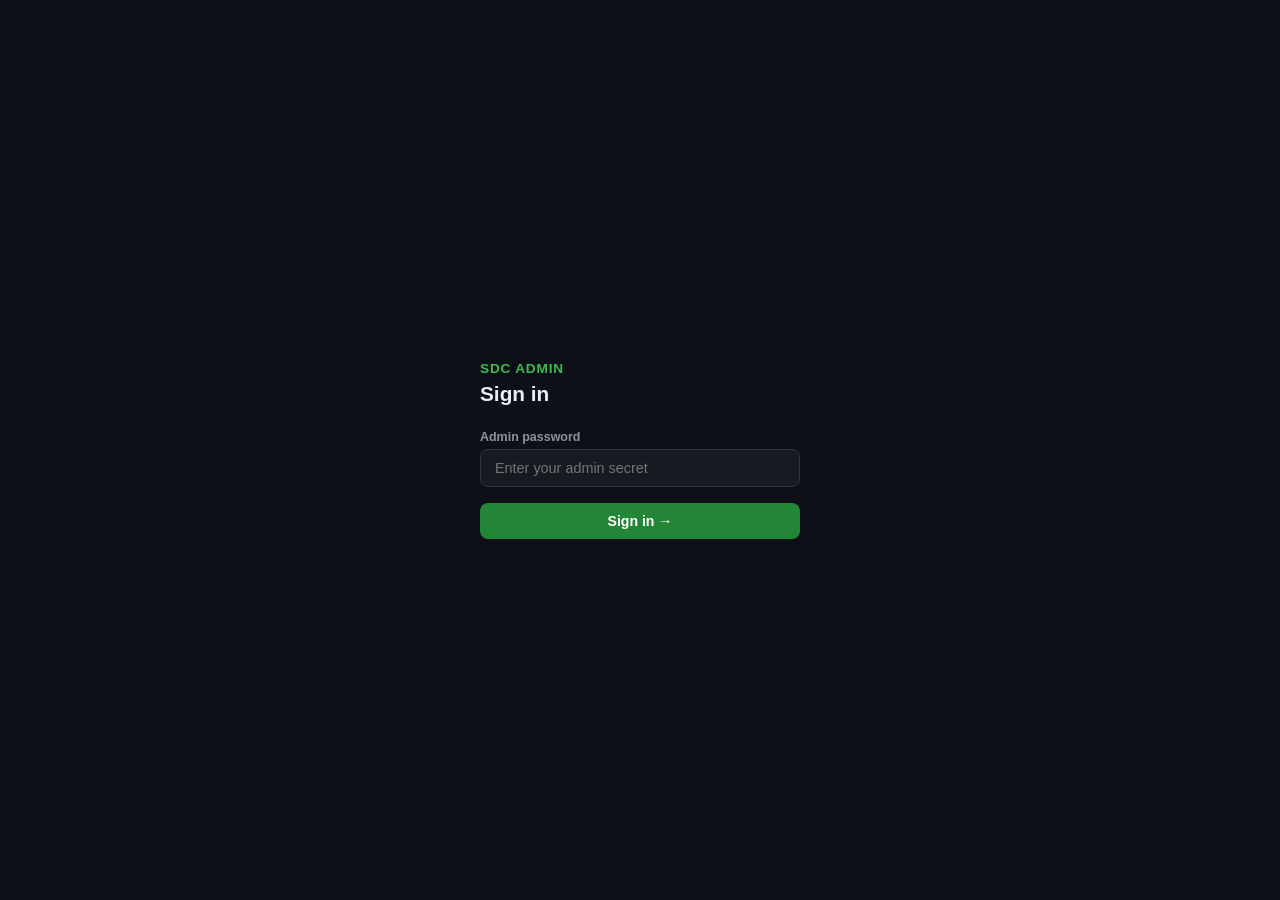
==== appointments.html @ 18c7e47b "Add end time, city/state fields, and address autocomplete to appointments - appointment_end_time sto" ====
<!DOCTYPE html>
<html lang="en">
<head>
  <meta charset="UTF-8">
  <meta name="viewport" content="width=device-width, initial-scale=1.0, viewport-fit=cover">
  <title>Appointments — SDC Admin</title>
  <link rel="stylesheet" href="style.css">
  <style>
    .addr-drop{display:none;position:absolute;top:100%;left:0;right:0;background:#fff;border:1px solid #d0d7de;border-radius:6px;box-shadow:0 4px 12px rgba(0,0,0,.12);z-index:100;max-height:220px;overflow-y:auto}
    .addr-item{padding:8px 12px;font-size:0.82rem;cursor:pointer;border-bottom:1px solid #f0f0f0;line-height:1.4}
    .addr-item:last-child{border-bottom:none}
    .addr-item:hover{background:#f6f8fa}
  </style>
  <link rel="manifest" href="manifest.json">
  <meta name="mobile-web-app-capable" content="yes">
  <meta name="apple-mobile-web-app-capable" content="yes">
  <meta name="apple-mobile-web-app-status-bar-style" content="black-translucent">
  <meta name="apple-mobile-web-app-title" content="SDC Admin">
</head>
<body>
<div class="main">
  <div class="topbar">
    <div>
      <div class="topbar-title">Appointments</div>
      <div class="topbar-sub" id="subtitle">Loading…</div>
    </div>
    <div class="topbar-right">
      <select id="status-filter" onchange="loadBookings()" style="width:auto;font-size:0.8rem;padding:6px 10px">
        <option value="">All</option>
        <option value="pending" selected>Pending</option>
        <option value="confirmed">Confirmed</option>
        <option value="rejected">Rejected</option>
        <option value="cancelled">Cancelled</option>
        <option value="no_show">No-show</option>
      </select>
      <button class="btn btn-secondary btn-sm hide-mobile" onclick="syncLegacy()">Sync from Calendar</button>
      <button class="btn btn-secondary btn-sm hide-mobile" onclick="exportCSV()">Export CSV</button>
      <button class="btn btn-primary btn-sm" onclick="openNew()">+ New</button>
      <button class="btn btn-ghost btn-sm btn-icon hide-desktop" onclick="showMobileMenu()" title="More">
        <svg width="16" height="16" viewBox="0 0 16 16" fill="none" stroke="currentColor" stroke-width="1.8"><circle cx="8" cy="3" r="1"/><circle cx="8" cy="8" r="1"/><circle cx="8" cy="13" r="1"/></svg>
      </button>
    </div>
  </div>

  <div class="content">
    <div class="card">
      <div id="table-wrap">
        <div class="loading">Loading appointments…</div>
      </div>
    </div>
  </div>
</div>

<!-- Mobile overflow menu -->
<div class="modal-backdrop hidden" id="mobile-menu">
  <div class="modal" style="max-width:320px">
    <div class="modal-hdr">
      <div class="modal-title">More options</div>
      <button class="btn btn-ghost btn-sm btn-icon" onclick="closeMobileMenu()">✕</button>
    </div>
    <div style="padding:12px">
      <button class="btn btn-secondary" style="width:100%;margin-bottom:8px" onclick="syncLegacy();closeMobileMenu()">Sync from Calendar</button>
      <button class="btn btn-secondary" style="width:100%" onclick="exportCSV();closeMobileMenu()">Export CSV</button>
    </div>
  </div>
</div>

<!-- Booking detail modal -->
<div class="modal-backdrop hidden" id="modal">
  <div class="modal" style="max-width:620px">
    <div class="modal-hdr">
      <div class="modal-title" id="modal-title">Appointment</div>
      <button class="btn btn-ghost btn-sm btn-icon" onclick="closeModal()">✕</button>
    </div>
    <div class="modal-body" id="modal-body"></div>
    <div class="modal-footer" id="modal-footer"></div>
  </div>
</div>

<script type="module">
import { requireAuth, renderShell } from './shell.js';
import { api } from './config.js';

requireAuth();
renderShell({ active: 'appointments' });

const STATUS_BADGE = {
  pending:   'badge-yellow',
  confirmed: 'badge-green',
  rejected:  'badge-red',
  cancelled: 'badge-gray',
  no_show:   'badge-orange',
};

let bookings = [];
let currentId = null;

window.loadBookings = async function() {
  const status = document.getElementById('status-filter').value;
  const path = status ? `/admin/bookings?status=${status}` : '/admin/bookings';
  const res = await api(path);
  bookings = await res.json();

  document.getElementById('subtitle').textContent = `${bookings.length} appointment${bookings.length !== 1 ? 's' : ''}`;

  if (!bookings.length) {
    document.getElementById('table-wrap').innerHTML = `<div class="empty"><div class="empty-title">No appointments</div></div>`;
    return;
  }

  const isMobile = window.innerWidth <= 768;

  if (isMobile) {
    document.getElementById('table-wrap').innerHTML = bookings.map(b => `
      <div class="appt-card" onclick="openBooking('${b.id}')">
        <div class="appt-card-top">
          <div>
            <div class="appt-card-name">${b.customer_name}</div>
            <div class="appt-card-sub">${b.customer_phone || b.customer_email || ''}</div>
          </div>
          <span class="badge ${STATUS_BADGE[b.status] || 'badge-gray'}">${b.status}</span>
        </div>
        <div class="appt-card-meta">
          <span>${formatDate(b.appointment_date)} · ${formatTime(b.appointment_time, b.appointment_end_time)}</span>
          ${b.service_address ? `<span style="color:#484f58">· ${b.service_address}</span>` : ''}
        </div>
        ${b.status === 'pending' ? `
          <div class="appt-card-actions" onclick="event.stopPropagation()">
            <button class="btn btn-primary btn-sm" onclick="updateStatus('${b.id}','confirmed')">Approve</button>
            <button class="btn btn-danger btn-sm" onclick="updateStatus('${b.id}','rejected')">Reject</button>
          </div>` : ''}
      </div>`).join('');
  } else {
    document.getElementById('table-wrap').innerHTML = `
      <table class="table">
        <thead><tr>
          <th>ID</th><th>Date / Time</th><th>Customer</th><th>Address</th><th>Status</th><th></th>
        </tr></thead>
        <tbody>
          ${bookings.map(b => `
            <tr onclick="openBooking('${b.id}')">
              <td style="font-family:monospace;font-size:0.72rem;color:#484f58">${b.id.slice(0,8)}</td>
              <td><div style="font-weight:600">${formatDate(b.appointment_date)}</div><div style="font-size:0.72rem;color:#8b949e">${formatTime(b.appointment_time, b.appointment_end_time)}</div></td>
              <td><div style="font-weight:600">${b.customer_name}</div><div style="font-size:0.72rem;color:#8b949e">${b.customer_email || b.customer_phone || ''}</div></td>
              <td style="font-size:0.78rem;color:#8b949e;max-width:200px">${b.service_address || '—'}</td>
              <td><span class="badge ${STATUS_BADGE[b.status] || 'badge-gray'}">${b.status}</span></td>
              <td onclick="event.stopPropagation()">
                ${b.status === 'pending' ? `
                  <button class="btn btn-primary btn-sm" onclick="updateStatus('${b.id}','confirmed')">Approve</button>
                  <button class="btn btn-danger btn-sm" style="margin-left:4px" onclick="updateStatus('${b.id}','rejected')">Reject</button>
                ` : ''}
              </td>
            </tr>`).join('')}
        </tbody>
      </table>`;
  }
};

window.openBooking = function(id) {
  currentId = id;
  const b = bookings.find(x => x.id === id);
  document.getElementById('modal-title').textContent = `Appointment #${b.id.slice(0,8)}`;
  document.getElementById('modal-body').innerHTML = `
    <div class="form-row" style="margin-bottom:16px">
      <div class="form-group" style="margin-bottom:0"><label>Status</label>
        <select id="edit-status" onchange="document.getElementById('save-btn').disabled=false">
          ${['pending','confirmed','rejected','cancelled','no_show'].map(s =>
            `<option value="${s}" ${b.status===s?'selected':''}>${s}</option>`).join('')}
        </select>
      </div>
      <div class="form-group" style="margin-bottom:0"><label>Appointment Date</label>
        <input type="date" id="edit-date" value="${b.appointment_date}">
      </div>
    </div>
    <div class="form-row" style="margin-bottom:16px">
      <div class="form-group" style="margin-bottom:0"><label>Customer Name</label>
        <input type="text" id="edit-name" value="${b.customer_name}">
      </div>
      <div class="form-group" style="margin-bottom:0"><label>Email</label>
        <input type="email" id="edit-email" value="${b.customer_email}">
      </div>
    </div>
    <div class="form-row" style="margin-bottom:16px">
      <div class="form-group" style="margin-bottom:0"><label>Phone</label>
        <input type="text" id="edit-phone" value="${b.customer_phone || ''}">
      </div>
      <div class="form-group" style="margin-bottom:0"><label>ZIP</label>
        <input type="text" id="edit-zip" value="${b.zip || ''}">
      </div>
    </div>
    <div class="form-row" style="margin-bottom:16px">
      <div class="form-group" style="margin-bottom:0"><label>Start Time</label>
        <input type="time" id="edit-time" value="${b.appointment_time || ''}">
      </div>
      <div class="form-group" style="margin-bottom:0"><label>End Time</label>
        <input type="time" id="edit-end-time" value="${b.appointment_end_time || ''}">
      </div>
    </div>
    <div class="form-group" style="position:relative"><label>Street Address</label>
      <input type="text" id="edit-address" value="${b.service_address || ''}" autocomplete="off" oninput="addrSuggest('edit-address','edit-addr-drop')">
      <div id="edit-addr-drop" class="addr-drop"></div>
    </div>
    <div class="form-row" style="margin-bottom:16px">
      <div class="form-group" style="margin-bottom:0"><label>City</label>
        <input type="text" id="edit-city" value="${b.service_city || ''}">
      </div>
      <div class="form-group" style="margin-bottom:0"><label>State</label>
        <input type="text" id="edit-state" value="${b.service_state || ''}" style="max-width:80px">
      </div>
    </div>
    <div class="form-group" style="margin-bottom:0"><label>Notes</label>
      <textarea id="edit-notes">${b.notes || ''}</textarea>
    </div>
    ${b.shopify_order_number ? `<div style="margin-top:14px;font-size:0.72rem;color:#484f58">Shopify order #${b.shopify_order_number}</div>` : ''}
  `;
  document.getElementById('modal-footer').innerHTML = `
    <button class="btn btn-secondary" onclick="closeModal()">Cancel</button>
    <button class="btn btn-primary" id="save-btn" onclick="saveBooking()">Save changes</button>
  `;
  document.getElementById('modal').classList.remove('hidden');
};

window.saveBooking = async function() {
  const city = document.getElementById('edit-city').value.trim();
  const state = document.getElementById('edit-state').value.trim();
  const street = document.getElementById('edit-address').value.trim();
  const zip = document.getElementById('edit-zip').value.trim();
  const fullAddress = [street, city && state ? `${city}, ${state}` : city || state, zip].filter(Boolean).join(' ');
  const res = await api(`/admin/bookings/${currentId}`, {
    method: 'PATCH',
    body: JSON.stringify({
      status: document.getElementById('edit-status').value,
      customer_name: document.getElementById('edit-name').value,
      customer_email: document.getElementById('edit-email').value,
      customer_phone: document.getElementById('edit-phone').value,
      service_address: fullAddress,
      zip,
      appointment_date: document.getElementById('edit-date').value,
      appointment_time: document.getElementById('edit-time').value,
      appointment_end_time: document.getElementById('edit-end-time').value,
      notes: document.getElementById('edit-notes').value,
    }),
  });
  if (res.ok) { toast('Saved'); closeModal(); loadBookings(); }
  else toast('Error saving', true);
};

window.updateStatus = async function(id, status) {
  if (status === 'confirmed' && !confirm('Approve this booking? This will send a confirmation email and create a calendar event.')) return;
  if (status === 'rejected' && !confirm('Reject this booking? This will email the customer.')) return;
  const res = await api(`/admin/bookings/${id}`, { method: 'PATCH', body: JSON.stringify({ status }) });
  if (res.ok) { toast(`Booking ${status}`); loadBookings(); }
  else toast('Error', true);
};

window.openNew = function() {
  currentId = null;
  document.getElementById('modal-title').textContent = 'New Manual Booking';
  document.getElementById('modal-body').innerHTML = `
    <div class="form-row" style="margin-bottom:16px">
      <div class="form-group" style="margin-bottom:0"><label>Customer Name *</label><input type="text" id="edit-name" placeholder="John Smith"></div>
      <div class="form-group" style="margin-bottom:0"><label>Phone *</label><input type="text" id="edit-phone" placeholder="(206) 555-1234"></div>
    </div>
    <div class="form-row" style="margin-bottom:16px">
      <div class="form-group" style="margin-bottom:0"><label>Email</label><input type="email" id="edit-email" placeholder="john@email.com"></div>
      <div class="form-group" style="margin-bottom:0"><label>ZIP *</label><input type="text" id="edit-zip" placeholder="98056"></div>
    </div>
    <div class="form-group" style="position:relative"><label>Street Address *</label>
      <input type="text" id="edit-address" placeholder="123 Main St" autocomplete="off" oninput="addrSuggest('edit-address','new-addr-drop')">
      <div id="new-addr-drop" class="addr-drop"></div>
    </div>
    <div class="form-row" style="margin-bottom:16px">
      <div class="form-group" style="margin-bottom:0"><label>City</label><input type="text" id="edit-city" placeholder="Seattle"></div>
      <div class="form-group" style="margin-bottom:0"><label>State</label><input type="text" id="edit-state" placeholder="WA" style="max-width:80px"></div>
    </div>
    <div class="form-row" style="margin-bottom:16px">
      <div class="form-group" style="margin-bottom:0"><label>Appointment Date *</label><input type="date" id="edit-date"></div>
      <div class="form-group" style="margin-bottom:0"><label>Start Time *</label><input type="time" id="edit-time"></div>
      <div class="form-group" style="margin-bottom:0"><label>End Time</label><input type="time" id="edit-end-time"></div>
    </div>
    <div class="form-group"><label>Products / What's being installed</label><input type="text" id="edit-products" placeholder="VIOFO A229 Pro 2-Channel, 128GB SD card"></div>
    <div class="form-group"><label>Notes</label><textarea id="edit-notes" placeholder="Gate code, parking instructions, etc."></textarea></div>
  `;
  document.getElementById('modal-footer').innerHTML = `
    <button class="btn btn-secondary" onclick="closeModal()">Cancel</button>
    <button class="btn btn-primary" onclick="createBooking()">Create Booking</button>
  `;
  document.getElementById('modal').classList.remove('hidden');
};

window.createBooking = async function() {
  const name = document.getElementById('edit-name').value.trim();
  const phone = document.getElementById('edit-phone').value.trim();
  const date = document.getElementById('edit-date').value;
  const time = document.getElementById('edit-time').value;
  const street = document.getElementById('edit-address').value.trim();
  const city = document.getElementById('edit-city').value.trim();
  const state = document.getElementById('edit-state').value.trim();
  const zip = document.getElementById('edit-zip').value.trim();
  const fullAddress = [street, city && state ? `${city}, ${state}` : city || state, zip].filter(Boolean).join(' ');
  if (!name || !phone || !date || !time || !street) {
    toast('Name, phone, address, date and time are required', true); return;
  }
  const res = await api('/admin/bookings', {
    method: 'POST',
    body: JSON.stringify({
      customer_name: name,
      customer_email: document.getElementById('edit-email').value.trim(),
      customer_phone: phone,
      service_address: fullAddress,
      appointment_date: date,
      appointment_time: time,
      appointment_end_time: document.getElementById('edit-end-time').value,
      zip,
      products: document.getElementById('edit-products').value.trim(),
      notes: document.getElementById('edit-notes').value.trim(),
    }),
  });
  if (res.ok) { toast('Booking created — calendar event added'); closeModal(); loadBookings(); }
  else toast('Error creating booking', true);
};

window.syncLegacy = async function() {
  if (!confirm('Pull upcoming events from Google Calendar and import them as confirmed bookings? No emails will be sent.')) return;
  const res = await api('/admin/sync-legacy', { method: 'POST' });
  const data = await res.json();
  if (res.ok) {
    toast(`Imported ${data.inserted} bookings (${data.skipped} skipped)`);
    loadBookings();
  } else {
    toast(`Sync failed: ${data.error || res.status}`, true);
    console.error('Sync failed', res.status, data);
  }
};

window.showMobileMenu = () => document.getElementById('mobile-menu').classList.remove('hidden');
window.closeMobileMenu = () => document.getElementById('mobile-menu').classList.add('hidden');

window.exportCSV = function() {
  const headers = ['ID','Date','Time','Customer','Email','Phone','Address','Status'];
  const rows = bookings.map(b => [b.id, b.appointment_date, b.appointment_time,
    b.customer_name, b.customer_email, b.customer_phone||'', b.service_address||'', b.status]);
  const csv = [headers, ...rows].map(r => r.map(v => `"${String(v).replace(/"/g,'""')}"`).join(',')).join('\n');
  const a = document.createElement('a');
  a.href = 'data:text/csv;charset=utf-8,' + encodeURIComponent(csv);
  a.download = `sdc-appointments-${new Date().toISOString().slice(0,10)}.csv`;
  a.click();
};

window.closeModal = () => document.getElementById('modal').classList.add('hidden');
document.getElementById('modal').addEventListener('click', e => { if (e.target === document.getElementById('modal')) closeModal(); });

function formatDate(d) { return new Date(d + 'T12:00:00Z').toLocaleDateString('en-US', { weekday:'short', month:'short', day:'numeric', year:'numeric', timeZone:'UTC' }); }
function fmt12(t) { if (!t) return ''; const [h,m] = t.split(':'); const hr = parseInt(h); return `${hr > 12 ? hr-12 : hr || 12}:${m} ${hr >= 12 ? 'PM' : 'AM'}`; }
function formatTime(t, end) { return end ? `${fmt12(t)} – ${fmt12(end)}` : fmt12(t); }

let addrTimer = null;
window.addrSuggest = function(inputId, dropId) {
  clearTimeout(addrTimer);
  const q = document.getElementById(inputId).value.trim();
  const drop = document.getElementById(dropId);
  if (q.length < 5) { drop.innerHTML = ''; drop.style.display = 'none'; return; }
  addrTimer = setTimeout(async () => {
    try {
      const res = await fetch(`https://nominatim.openstreetmap.org/search?q=${encodeURIComponent(q)}&format=json&addressdetails=1&limit=5&countrycodes=us`, { headers: { 'Accept-Language': 'en-US', 'User-Agent': 'SDC-Admin/1.0' } });
      const results = await res.json();
      if (!results.length) { drop.innerHTML = ''; drop.style.display = 'none'; return; }
      drop.innerHTML = results.map((r, i) => `<div class="addr-item" data-i="${i}">${r.display_name}</div>`).join('');
      drop.style.display = 'block';
      drop.querySelectorAll('.addr-item').forEach((el, i) => {
        el.addEventListener('mousedown', e => {
          e.preventDefault();
          const a = results[i].address;
          const street = [a.house_number, a.road].filter(Boolean).join(' ');
          const city = a.city || a.town || a.village || a.county || '';
          const state = a.state || '';
          const zip = a.postcode || '';
          document.getElementById(inputId).value = street;
          const cityEl = document.getElementById(inputId.replace('address','city'));
          const stateEl = document.getElementById(inputId.replace('address','state'));
          const zipEl = document.getElementById(inputId.replace('address','zip'));
          if (cityEl) cityEl.value = city;
          if (stateEl) stateEl.value = state;
          if (zipEl && zip) zipEl.value = zip;
          drop.innerHTML = ''; drop.style.display = 'none';
        });
      });
    } catch(e) { drop.innerHTML = ''; drop.style.display = 'none'; }
  }, 350);
};

window.toast = function(msg, err=false) {
  const el = document.createElement('div');
  el.className = `toast ${err ? 'toast-error' : 'toast-success'}`;
  el.textContent = msg;
  document.body.appendChild(el);
  setTimeout(() => el.remove(), 2800);
};

loadBookings();
</script>
</body>
</html>
---- style.css ----
*{box-sizing:border-box;margin:0;padding:0}
body{font-family:-apple-system,BlinkMacSystemFont,'Helvetica Neue',Arial,sans-serif;font-size:14px;background:#0d1117;color:#e6edf3;line-height:1.5;min-height:100vh;display:flex}

.sidebar{width:220px;background:#010409;border-right:1px solid #21262d;display:flex;flex-direction:column;position:fixed;top:0;left:0;bottom:0;z-index:50}
.sidebar-logo{padding:18px 18px 14px;border-bottom:1px solid #21262d}
.sidebar-logo span{font-size:0.8rem;font-weight:800;letter-spacing:0.04em;color:#3fb950;text-transform:uppercase}
.sidebar-logo small{display:block;font-size:0.68rem;color:#484f58;font-weight:400;margin-top:1px}
.sidebar-nav{flex:1;padding:10px 8px;overflow-y:auto}
.nav-item{display:flex;align-items:center;gap:9px;padding:8px 10px;border-radius:8px;cursor:pointer;color:#8b949e;font-size:0.82rem;font-weight:500;transition:all 0.15s;text-decoration:none;margin-bottom:2px}
.nav-item:hover{background:#161b22;color:#e6edf3}
.nav-item.active{background:#1f2937;color:#3fb950;font-weight:600}
.nav-icon{width:16px;height:16px;flex-shrink:0;opacity:0.7}
.nav-item.active .nav-icon{opacity:1}
.nav-section{font-size:0.65rem;font-weight:700;color:#484f58;letter-spacing:0.08em;text-transform:uppercase;padding:14px 10px 6px}
.sidebar-footer{padding:14px 18px;border-top:1px solid #21262d;font-size:0.72rem;color:#484f58}

.main{margin-left:220px;flex:1;display:flex;flex-direction:column;min-height:100vh}
.topbar{background:#0d1117;border-bottom:1px solid #21262d;padding:14px 28px;display:flex;align-items:center;justify-content:space-between;position:sticky;top:0;z-index:40}
.topbar-title{font-size:1rem;font-weight:700}
.topbar-sub{font-size:0.72rem;color:#8b949e;margin-top:1px}
.topbar-right{display:flex;gap:10px;align-items:center}
.content{padding:24px 28px;flex:1}

.btn{display:inline-flex;align-items:center;gap:6px;padding:7px 14px;border-radius:8px;font-size:0.8rem;font-weight:600;cursor:pointer;border:none;transition:all 0.15s;text-decoration:none}
.btn-primary{background:#238636;color:#fff}.btn-primary:hover{background:#2ea043}
.btn-secondary{background:#21262d;color:#c9d1d9;border:1px solid #30363d}.btn-secondary:hover{background:#2d333b}
.btn-danger{background:#da3633;color:#fff}.btn-danger:hover{background:#f85149}
.btn-ghost{background:transparent;color:#8b949e;border:1px solid #30363d}.btn-ghost:hover{background:#161b22;color:#e6edf3}
.btn-sm{padding:4px 10px;font-size:0.74rem}
.btn-icon{padding:6px;width:30px;height:30px;justify-content:center}
button:disabled{opacity:0.4;cursor:not-allowed}

.card{background:#161b22;border:1px solid #21262d;border-radius:12px}
.card-hdr{padding:16px 20px;border-bottom:1px solid #21262d;display:flex;align-items:center;justify-content:space-between}
.card-hdr-title{font-size:0.88rem;font-weight:700}
.card-body{padding:20px}

.badge{display:inline-flex;align-items:center;padding:2px 8px;border-radius:20px;font-size:0.68rem;font-weight:700}
.badge-green{background:#0d4a1e;color:#3fb950;border:1px solid #1a6b2a}
.badge-blue{background:#0c2d6b;color:#58a6ff;border:1px solid #1158c7}
.badge-yellow{background:#4a3000;color:#d29922;border:1px solid #6a4700}
.badge-gray{background:#21262d;color:#8b949e;border:1px solid #30363d}
.badge-red{background:#4a0000;color:#f85149;border:1px solid #8b0000}
.badge-orange{background:#3d1f00;color:#f0883e;border:1px solid #6a3800}
.badge-purple{background:#2d1b69;color:#a855f7;border:1px solid #4a2d8c}

label{display:block;font-size:0.78rem;font-weight:600;color:#8b949e;margin-bottom:5px}
input[type=text],input[type=number],input[type=date],input[type=password],input[type=email],select,textarea{width:100%;padding:8px 12px;background:#0d1117;border:1px solid #30363d;border-radius:8px;color:#e6edf3;font-size:0.82rem;font-family:inherit;outline:none;transition:border-color 0.15s}
input:focus,select:focus,textarea:focus{border-color:#388bfd}
select option{background:#161b22}
textarea{resize:vertical;min-height:80px;line-height:1.5}
.form-row{display:grid;grid-template-columns:1fr 1fr;gap:16px}
.form-group{margin-bottom:16px}

.sw{display:inline-flex;align-items:center;cursor:pointer}
.sw input{display:none}
.sw-track{width:36px;height:20px;background:#21262d;border:1px solid #30363d;border-radius:10px;position:relative;transition:all 0.2s;flex-shrink:0}
.sw-track::after{content:'';position:absolute;top:2px;left:2px;width:14px;height:14px;background:#484f58;border-radius:50%;transition:all 0.2s}
.sw input:checked+.sw-track{background:#238636;border-color:#2ea043}
.sw input:checked+.sw-track::after{left:18px;background:#fff}

.notice{background:#0c2d6b;border:1px solid #1158c7;border-radius:8px;padding:10px 14px;font-size:0.76rem;color:#58a6ff;line-height:1.5;margin-bottom:16px}
.notice.yellow{background:#2d1f00;border-color:#6a4700;color:#d29922}
.notice.red{background:#4a0000;border-color:#8b0000;color:#f85149}
.divider{border:none;border-top:1px solid #21262d;margin:18px 0}

.modal-backdrop{position:fixed;inset:0;background:rgba(1,4,9,0.85);z-index:200;display:flex;align-items:center;justify-content:center;padding:20px}
.modal-backdrop.hidden{display:none}
.modal{background:#161b22;border:1px solid #30363d;border-radius:16px;width:100%;max-width:700px;max-height:90vh;display:flex;flex-direction:column;box-shadow:0 24px 64px rgba(0,0,0,0.5)}
.modal-hdr{padding:20px 24px;border-bottom:1px solid #21262d;display:flex;align-items:center;justify-content:space-between;flex-shrink:0}
.modal-title{font-size:1rem;font-weight:700}
.modal-body{padding:24px;overflow-y:auto;flex:1}
.modal-footer{padding:16px 24px;border-top:1px solid #21262d;display:flex;justify-content:flex-end;gap:10px;flex-shrink:0}

.step-tabs{display:flex;border-bottom:2px solid #21262d;margin-bottom:20px}
.step-tab{padding:9px 16px;font-size:0.8rem;font-weight:600;color:#484f58;cursor:pointer;border-bottom:2px solid transparent;margin-bottom:-2px;transition:all 0.15s;white-space:nowrap}
.step-tab.active{color:#3fb950;border-bottom-color:#3fb950}
.step-tab:hover:not(.active){color:#8b949e}
.step-panel{display:none}.step-panel.active{display:block}

.toast{position:fixed;bottom:24px;left:50%;transform:translateX(-50%);padding:10px 20px;border-radius:8px;font-size:0.82rem;font-weight:600;z-index:999;box-shadow:0 4px 16px rgba(0,0,0,0.4);pointer-events:none}
.toast-success{background:#238636;color:#fff}
.toast-error{background:#da3633;color:#fff}

.table{width:100%;border-collapse:collapse}
.table th{padding:10px 16px;text-align:left;font-size:0.68rem;font-weight:700;color:#484f58;text-transform:uppercase;letter-spacing:0.06em;border-bottom:1px solid #21262d}
.table td{padding:12px 16px;border-bottom:1px solid #21262d;font-size:0.82rem;vertical-align:middle}
.table tr:last-child td{border-bottom:none}
.table tbody tr{cursor:pointer;transition:background 0.1s}
.table tbody tr:hover{background:#1c2128}

.loading{text-align:center;padding:48px;color:#484f58;font-size:0.82rem}
.empty{text-align:center;padding:60px 20px;color:#484f58}
.empty-title{font-size:0.88rem;font-weight:700;color:#8b949e;margin-bottom:6px}

::-webkit-scrollbar{width:6px;height:6px}
::-webkit-scrollbar-track{background:transparent}
::-webkit-scrollbar-thumb{background:#30363d;border-radius:3px}

/* Safe area (iPhone notch/Dynamic Island) */
body{padding-top:env(safe-area-inset-top)}
.sidebar{top:env(safe-area-inset-top)}
.topbar{padding-top:max(14px, env(safe-area-inset-top))}

/* Mobile sidebar */
@media(max-width:768px){
  .hide-mobile{display:none}
  .appt-card{padding:14px 16px;border-bottom:1px solid #21262d;cursor:pointer;transition:background 0.1s}
  .appt-card:active{background:#1c2128}
  .appt-card-top{display:flex;align-items:flex-start;justify-content:space-between;margin-bottom:6px}
  .appt-card-name{font-size:0.92rem;font-weight:700}
  .appt-card-sub{font-size:0.74rem;color:#8b949e;margin-top:1px}
  .appt-card-meta{font-size:0.74rem;color:#8b949e;line-height:1.5}
  .appt-card-actions{display:flex;gap:8px;margin-top:10px}
  .sidebar{transform:translateX(-100%);transition:transform 0.25s ease}
  .sidebar.open{transform:translateX(0)}
  .main{margin-left:0}
  .topbar{padding:12px 16px}
  .content{padding:16px}
  .topbar-right{gap:6px}
  .ham-btn{display:flex;align-items:center;justify-content:center;width:36px;height:36px;background:none;border:1px solid #30363d;border-radius:8px;cursor:pointer;flex-shrink:0;color:#8b949e}
  .sidebar-overlay{display:none;position:fixed;inset:0;background:rgba(1,4,9,0.7);z-index:49}
  .sidebar-overlay.open{display:block}
  .form-row{grid-template-columns:1fr}
}
@media(min-width:769px){
  .ham-btn{display:none}
  .hide-desktop{display:none!important}
  .sidebar-overlay{display:none!important}
}
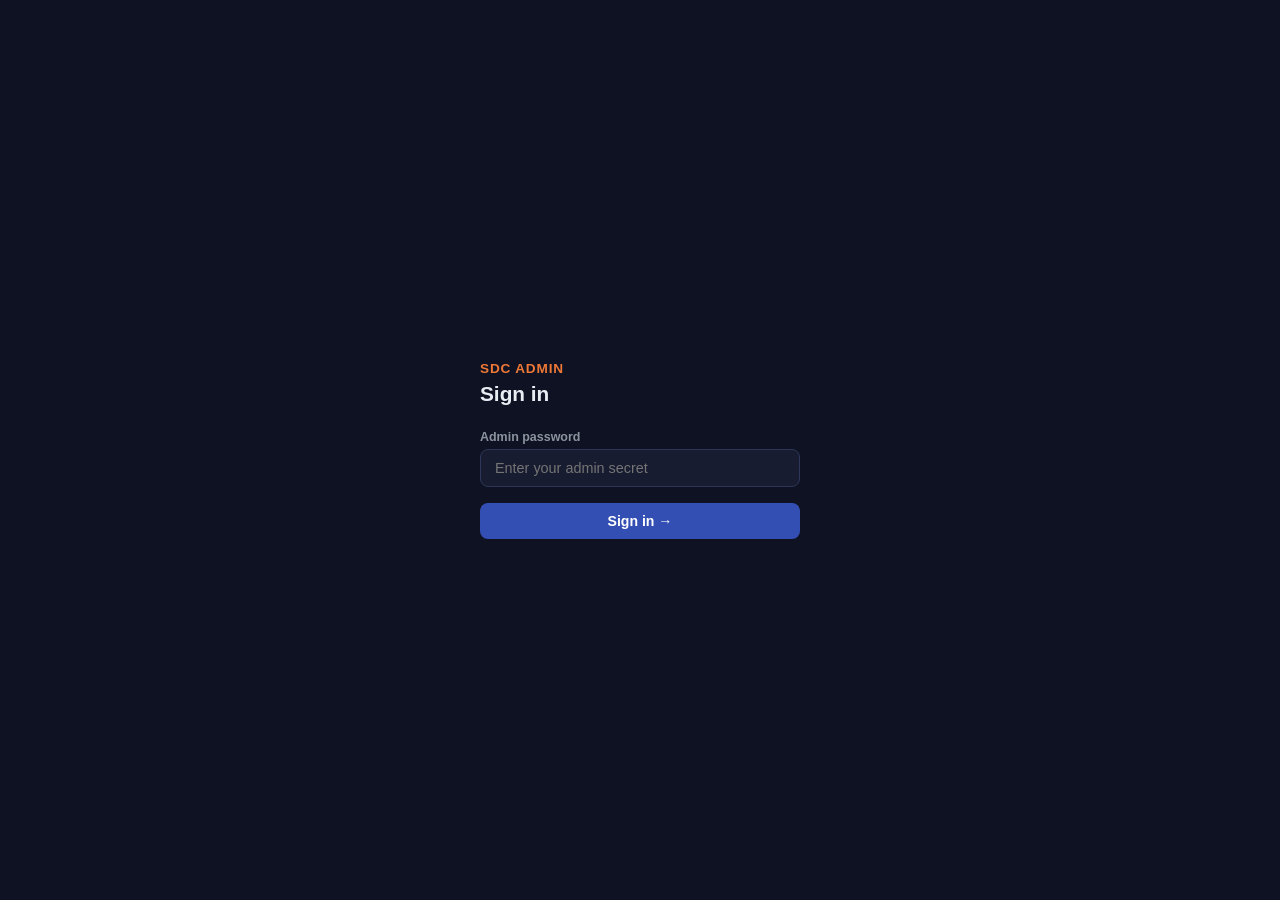
==== commit 88c63a89: "Mobile header fix, SDC brand colors, iOS PWA zoom fix - Appointments: search box moves to its own fu" ====
--- a/appointments.html
+++ b/appointments.html
@@ -2,14 +2,15 @@
 <html lang="en">
 <head>
   <meta charset="UTF-8">
-  <meta name="viewport" content="width=device-width, initial-scale=1.0, viewport-fit=cover">
+  <meta name="viewport" content="width=device-width, initial-scale=1.0, maximum-scale=1.0, viewport-fit=cover">
   <title>Appointments — SDC Admin</title>
   <link rel="stylesheet" href="style.css">
   <style>
     .addr-drop{display:none;position:absolute;top:100%;left:0;right:0;background:#fff;border:1px solid #d0d7de;border-radius:6px;box-shadow:0 4px 12px rgba(0,0,0,.12);z-index:100;max-height:220px;overflow-y:auto}
-    .addr-item{padding:8px 12px;font-size:0.82rem;cursor:pointer;border-bottom:1px solid #f0f0f0;line-height:1.4}
+    .addr-item{padding:8px 12px;font-size:0.82rem;color:#1a1a1a;cursor:pointer;border-bottom:1px solid #f0f0f0;line-height:1.4}
     .addr-item:last-child{border-bottom:none}
-    .addr-item:hover{background:#f6f8fa}
+    .addr-item:hover{background:#f0f6ff;color:#0969da}
+    .addr-loading{padding:8px 12px;font-size:0.82rem;color:#666;font-style:italic}
   </style>
   <link rel="manifest" href="manifest.json">
   <meta name="mobile-web-app-capable" content="yes">
@@ -19,11 +20,13 @@
 </head>
 <body>
 <div class="main">
-  <div class="topbar">
-    <div>
+  <div class="topbar has-search">
+    <div class="topbar-heading">
       <div class="topbar-title">Appointments</div>
       <div class="topbar-sub" id="subtitle">Loading…</div>
     </div>
+    <input type="search" id="search-box" class="topbar-search" placeholder="Search name, phone, or email…" autocomplete="off"
+      oninput="searchInput()">
     <div class="topbar-right">
       <select id="status-filter" onchange="loadBookings()" style="width:auto;font-size:0.8rem;padding:6px 10px">
         <option value="">All</option>
@@ -93,15 +96,48 @@
 };
 
 let bookings = [];
+let allBookings = null; // cache of every booking (all statuses) for search
+let slots = [];
 let currentId = null;
+let searchTimer = null;
+
+window.searchInput = function() {
+  clearTimeout(searchTimer);
+  searchTimer = setTimeout(loadBookings, 250);
+};
+
+async function loadSlots() {
+  try {
+    const res = await api('/admin/slots');
+    const data = await res.json();
+    slots = data.slots || [];
+  } catch {}
+}
 
 window.loadBookings = async function() {
-  const status = document.getElementById('status-filter').value;
-  const path = status ? `/admin/bookings?status=${status}` : '/admin/bookings';
-  const res = await api(path);
-  bookings = await res.json();
-
-  document.getElementById('subtitle').textContent = `${bookings.length} appointment${bookings.length !== 1 ? 's' : ''}`;
+  const q = document.getElementById('search-box').value.trim().toLowerCase();
+
+  if (q) {
+    // Search spans ALL statuses — the status dropdown is ignored while a query is active
+    if (!allBookings) {
+      const res = await api('/admin/bookings');
+      allBookings = await res.json();
+    }
+    const qDigits = q.replace(/\D/g, '');
+    bookings = allBookings.filter(b =>
+      (b.customer_name || '').toLowerCase().includes(q) ||
+      (b.customer_email || '').toLowerCase().includes(q) ||
+      (qDigits.length >= 3 && (b.customer_phone || '').replace(/\D/g, '').includes(qDigits))
+    );
+    document.getElementById('subtitle').textContent =
+      `${bookings.length} match${bookings.length !== 1 ? 'es' : ''} · searching all statuses`;
+  } else {
+    const status = document.getElementById('status-filter').value;
+    const path = status ? `/admin/bookings?status=${status}` : '/admin/bookings';
+    const res = await api(path);
+    bookings = await res.json();
+    document.getElementById('subtitle').textContent = `${bookings.length} appointment${bookings.length !== 1 ? 's' : ''}`;
+  }
 
   if (!bookings.length) {
     document.getElementById('table-wrap').innerHTML = `<div class="empty"><div class="empty-title">No appointments</div></div>`;
@@ -159,13 +195,45 @@
 window.openBooking = function(id) {
   currentId = id;
   const b = bookings.find(x => x.id === id);
+
+  // Default pending bookings to confirmed in the modal
+  const defaultStatus = b.status === 'pending' ? 'confirmed' : b.status;
+
+  // Prefill times — validate HH:MM format (old bookings may have stored a display string like "3:30 PM - 5:30 PM")
+  const isHHMM = t => /^\d{1,2}:\d{2}$/.test(t || '');
+  let startTime = isHHMM(b.appointment_time) ? b.appointment_time : '';
+  let endTime = isHHMM(b.appointment_end_time) ? b.appointment_end_time : '';
+  if ((!startTime || !endTime) && b.slot_id) {
+    const slot = slots.find(s => s.id === b.slot_id);
+    if (slot) { startTime = startTime || slot.start_time; endTime = endTime || slot.end_time; }
+  }
+
+  // Split city/state out of service_address for display
+  let street = b.service_address || '';
+  let city = b.service_city || '';
+  let state = b.service_state || '';
+  if (city && state && street) {
+    // Strip city and state from the end of the combined address so the street field shows just the street
+    const esc = s => s.replace(/[.*+?^${}()|[\]\\]/g, '\\$&');
+    street = street.replace(new RegExp(',?\\s*' + esc(city) + ',?\\s*' + esc(state) + '.*$', 'i'), '').trim().replace(/,\s*$/, '');
+  } else if ((!city || !state) && street) {
+    // Shopify format: "street, city, STATE, zip"
+    const m3 = street.match(/^(.*?),\s*([^,]+),\s*([A-Z]{2}),?\s+\d{5}\s*$/);
+    if (m3) { street = m3[1]; city = m3[2]; state = m3[3]; }
+    else {
+      // Old combined format: "street city, STATE zip"
+      const m2 = street.match(/^(.*),\s*([A-Z]{2}),?\s+\d{5}\s*$/);
+      if (m2) { street = m2[1]; state = m2[2]; }
+    }
+  }
+
   document.getElementById('modal-title').textContent = `Appointment #${b.id.slice(0,8)}`;
   document.getElementById('modal-body').innerHTML = `
     <div class="form-row" style="margin-bottom:16px">
       <div class="form-group" style="margin-bottom:0"><label>Status</label>
         <select id="edit-status" onchange="document.getElementById('save-btn').disabled=false">
           ${['pending','confirmed','rejected','cancelled','no_show'].map(s =>
-            `<option value="${s}" ${b.status===s?'selected':''}>${s}</option>`).join('')}
+            `<option value="${s}" ${s===defaultStatus?'selected':''}>${s}</option>`).join('')}
         </select>
       </div>
       <div class="form-group" style="margin-bottom:0"><label>Appointment Date</label>
@@ -190,22 +258,22 @@
     </div>
     <div class="form-row" style="margin-bottom:16px">
       <div class="form-group" style="margin-bottom:0"><label>Start Time</label>
-        <input type="time" id="edit-time" value="${b.appointment_time || ''}">
+        <input type="time" step="1800" id="edit-time" value="${startTime}">
       </div>
       <div class="form-group" style="margin-bottom:0"><label>End Time</label>
-        <input type="time" id="edit-end-time" value="${b.appointment_end_time || ''}">
+        <input type="time" step="1800" id="edit-end-time" value="${endTime}">
       </div>
     </div>
     <div class="form-group" style="position:relative"><label>Street Address</label>
-      <input type="text" id="edit-address" value="${b.service_address || ''}" autocomplete="off" oninput="addrSuggest('edit-address','edit-addr-drop')">
+      <input type="text" id="edit-address" value="${street}" autocomplete="off" oninput="addrSuggest('edit-address','edit-addr-drop')">
       <div id="edit-addr-drop" class="addr-drop"></div>
     </div>
     <div class="form-row" style="margin-bottom:16px">
       <div class="form-group" style="margin-bottom:0"><label>City</label>
-        <input type="text" id="edit-city" value="${b.service_city || ''}">
+        <input type="text" id="edit-city" value="${city}">
       </div>
       <div class="form-group" style="margin-bottom:0"><label>State</label>
-        <input type="text" id="edit-state" value="${b.service_state || ''}" style="max-width:80px">
+        <input type="text" id="edit-state" value="${state}" style="max-width:80px">
       </div>
     </div>
     <div class="form-group" style="margin-bottom:0"><label>Notes</label>
@@ -221,11 +289,14 @@
 };
 
 window.saveBooking = async function() {
+  const street = document.getElementById('edit-address').value.trim();
   const city = document.getElementById('edit-city').value.trim();
   const state = document.getElementById('edit-state').value.trim();
-  const street = document.getElementById('edit-address').value.trim();
   const zip = document.getElementById('edit-zip').value.trim();
-  const fullAddress = [street, city && state ? `${city}, ${state}` : city || state, zip].filter(Boolean).join(' ');
+  // Build combined service_address only when city/state are filled; otherwise use street as-is
+  const fullAddress = (city || state)
+    ? [street, city && state ? `${city}, ${state}` : city || state].filter(Boolean).join(' ')
+    : street;
   const res = await api(`/admin/bookings/${currentId}`, {
     method: 'PATCH',
     body: JSON.stringify({
@@ -234,6 +305,8 @@
       customer_email: document.getElementById('edit-email').value,
       customer_phone: document.getElementById('edit-phone').value,
       service_address: fullAddress,
+      service_city: city || null,
+      service_state: state || null,
       zip,
       appointment_date: document.getElementById('edit-date').value,
       appointment_time: document.getElementById('edit-time').value,
@@ -241,7 +314,7 @@
       notes: document.getElementById('edit-notes').value,
     }),
   });
-  if (res.ok) { toast('Saved'); closeModal(); loadBookings(); }
+  if (res.ok) { toast('Saved'); closeModal(); allBookings = null; loadBookings(); }
   else toast('Error saving', true);
 };
 
@@ -249,7 +322,7 @@
   if (status === 'confirmed' && !confirm('Approve this booking? This will send a confirmation email and create a calendar event.')) return;
   if (status === 'rejected' && !confirm('Reject this booking? This will email the customer.')) return;
   const res = await api(`/admin/bookings/${id}`, { method: 'PATCH', body: JSON.stringify({ status }) });
-  if (res.ok) { toast(`Booking ${status}`); loadBookings(); }
+  if (res.ok) { toast(`Booking ${status}`); allBookings = null; loadBookings(); }
   else toast('Error', true);
 };
 
@@ -275,8 +348,8 @@
     </div>
     <div class="form-row" style="margin-bottom:16px">
       <div class="form-group" style="margin-bottom:0"><label>Appointment Date *</label><input type="date" id="edit-date"></div>
-      <div class="form-group" style="margin-bottom:0"><label>Start Time *</label><input type="time" id="edit-time"></div>
-      <div class="form-group" style="margin-bottom:0"><label>End Time</label><input type="time" id="edit-end-time"></div>
+      <div class="form-group" style="margin-bottom:0"><label>Start Time *</label><input type="time" step="1800" id="edit-time"></div>
+      <div class="form-group" style="margin-bottom:0"><label>End Time</label><input type="time" step="1800" id="edit-end-time"></div>
     </div>
     <div class="form-group"><label>Products / What's being installed</label><input type="text" id="edit-products" placeholder="VIOFO A229 Pro 2-Channel, 128GB SD card"></div>
     <div class="form-group"><label>Notes</label><textarea id="edit-notes" placeholder="Gate code, parking instructions, etc."></textarea></div>
@@ -297,7 +370,9 @@
   const city = document.getElementById('edit-city').value.trim();
   const state = document.getElementById('edit-state').value.trim();
   const zip = document.getElementById('edit-zip').value.trim();
-  const fullAddress = [street, city && state ? `${city}, ${state}` : city || state, zip].filter(Boolean).join(' ');
+  const fullAddress = (city || state)
+    ? [street, city && state ? `${city}, ${state}` : city || state].filter(Boolean).join(' ')
+    : street;
   if (!name || !phone || !date || !time || !street) {
     toast('Name, phone, address, date and time are required', true); return;
   }
@@ -308,6 +383,8 @@
       customer_email: document.getElementById('edit-email').value.trim(),
       customer_phone: phone,
       service_address: fullAddress,
+      service_city: city || null,
+      service_state: state || null,
       appointment_date: date,
       appointment_time: time,
       appointment_end_time: document.getElementById('edit-end-time').value,
@@ -316,7 +393,7 @@
       notes: document.getElementById('edit-notes').value.trim(),
     }),
   });
-  if (res.ok) { toast('Booking created — calendar event added'); closeModal(); loadBookings(); }
+  if (res.ok) { toast('Booking created — calendar event added'); closeModal(); allBookings = null; loadBookings(); }
   else toast('Error creating booking', true);
 };
 
@@ -326,6 +403,7 @@
   const data = await res.json();
   if (res.ok) {
     toast(`Imported ${data.inserted} bookings (${data.skipped} skipped)`);
+    allBookings = null;
     loadBookings();
   } else {
     toast(`Sync failed: ${data.error || res.status}`, true);
@@ -360,6 +438,8 @@
   const q = document.getElementById(inputId).value.trim();
   const drop = document.getElementById(dropId);
   if (q.length < 5) { drop.innerHTML = ''; drop.style.display = 'none'; return; }
+  drop.innerHTML = '<div class="addr-loading">Looking up address…</div>';
+  drop.style.display = 'block';
   addrTimer = setTimeout(async () => {
     try {
       const res = await fetch(`https://nominatim.openstreetmap.org/search?q=${encodeURIComponent(q)}&format=json&addressdetails=1&limit=5&countrycodes=us`, { headers: { 'Accept-Language': 'en-US', 'User-Agent': 'SDC-Admin/1.0' } });
@@ -397,6 +477,7 @@
   setTimeout(() => el.remove(), 2800);
 };
 
+loadSlots();
 loadBookings();
 </script>
 </body>
--- a/style.css
+++ b/style.css
@@ -1,37 +1,40 @@
 *{box-sizing:border-box;margin:0;padding:0}
-body{font-family:-apple-system,BlinkMacSystemFont,'Helvetica Neue',Arial,sans-serif;font-size:14px;background:#0d1117;color:#e6edf3;line-height:1.5;min-height:100vh;display:flex}
+body{font-family:-apple-system,BlinkMacSystemFont,'Helvetica Neue',Arial,sans-serif;font-size:14px;background:#0f1222;color:#e6edf3;line-height:1.5;min-height:100vh;display:flex}
 
-.sidebar{width:220px;background:#010409;border-right:1px solid #21262d;display:flex;flex-direction:column;position:fixed;top:0;left:0;bottom:0;z-index:50}
-.sidebar-logo{padding:18px 18px 14px;border-bottom:1px solid #21262d}
-.sidebar-logo span{font-size:0.8rem;font-weight:800;letter-spacing:0.04em;color:#3fb950;text-transform:uppercase}
+.sidebar{width:220px;background:#080b16;border-right:1px solid #232946;display:flex;flex-direction:column;position:fixed;top:0;left:0;bottom:0;z-index:50}
+.sidebar-logo{padding:18px 18px 14px;border-bottom:1px solid #232946}
+.sidebar-logo span{font-size:0.8rem;font-weight:800;letter-spacing:0.04em;color:#ed7837;text-transform:uppercase}
 .sidebar-logo small{display:block;font-size:0.68rem;color:#484f58;font-weight:400;margin-top:1px}
 .sidebar-nav{flex:1;padding:10px 8px;overflow-y:auto}
 .nav-item{display:flex;align-items:center;gap:9px;padding:8px 10px;border-radius:8px;cursor:pointer;color:#8b949e;font-size:0.82rem;font-weight:500;transition:all 0.15s;text-decoration:none;margin-bottom:2px}
-.nav-item:hover{background:#161b22;color:#e6edf3}
-.nav-item.active{background:#1f2937;color:#3fb950;font-weight:600}
+.nav-item:hover{background:#171c30;color:#e6edf3}
+.nav-item.active{background:#202849;color:#7d94f5;font-weight:600}
 .nav-icon{width:16px;height:16px;flex-shrink:0;opacity:0.7}
 .nav-item.active .nav-icon{opacity:1}
 .nav-section{font-size:0.65rem;font-weight:700;color:#484f58;letter-spacing:0.08em;text-transform:uppercase;padding:14px 10px 6px}
-.sidebar-footer{padding:14px 18px;border-top:1px solid #21262d;font-size:0.72rem;color:#484f58}
+.sidebar-footer{padding:14px 18px;border-top:1px solid #232946;font-size:0.72rem;color:#484f58}
 
 .main{margin-left:220px;flex:1;display:flex;flex-direction:column;min-height:100vh}
-.topbar{background:#0d1117;border-bottom:1px solid #21262d;padding:14px 28px;display:flex;align-items:center;justify-content:space-between;position:sticky;top:0;z-index:40}
+.topbar{background:#0f1222;border-bottom:1px solid #232946;padding:14px 28px;display:flex;align-items:center;justify-content:space-between;position:sticky;top:0;z-index:40}
 .topbar-title{font-size:1rem;font-weight:700}
 .topbar-sub{font-size:0.72rem;color:#8b949e;margin-top:1px}
 .topbar-right{display:flex;gap:10px;align-items:center}
+.topbar.has-search{justify-content:flex-start;gap:10px}
+.topbar-heading{margin-right:auto}
+.topbar-search{width:220px;max-width:42vw;font-size:0.8rem;padding:6px 10px}
 .content{padding:24px 28px;flex:1}
 
 .btn{display:inline-flex;align-items:center;gap:6px;padding:7px 14px;border-radius:8px;font-size:0.8rem;font-weight:600;cursor:pointer;border:none;transition:all 0.15s;text-decoration:none}
-.btn-primary{background:#238636;color:#fff}.btn-primary:hover{background:#2ea043}
-.btn-secondary{background:#21262d;color:#c9d1d9;border:1px solid #30363d}.btn-secondary:hover{background:#2d333b}
+.btn-primary{background:#334fb4;color:#fff}.btn-primary:hover{background:#4a63d8}
+.btn-secondary{background:#232946;color:#c9d1d9;border:1px solid #2e365a}.btn-secondary:hover{background:#2a3050}
 .btn-danger{background:#da3633;color:#fff}.btn-danger:hover{background:#f85149}
-.btn-ghost{background:transparent;color:#8b949e;border:1px solid #30363d}.btn-ghost:hover{background:#161b22;color:#e6edf3}
+.btn-ghost{background:transparent;color:#8b949e;border:1px solid #2e365a}.btn-ghost:hover{background:#171c30;color:#e6edf3}
 .btn-sm{padding:4px 10px;font-size:0.74rem}
 .btn-icon{padding:6px;width:30px;height:30px;justify-content:center}
 button:disabled{opacity:0.4;cursor:not-allowed}
 
-.card{background:#161b22;border:1px solid #21262d;border-radius:12px}
-.card-hdr{padding:16px 20px;border-bottom:1px solid #21262d;display:flex;align-items:center;justify-content:space-between}
+.card{background:#171c30;border:1px solid #232946;border-radius:12px}
+.card-hdr{padding:16px 20px;border-bottom:1px solid #232946;display:flex;align-items:center;justify-content:space-between}
 .card-hdr-title{font-size:0.88rem;font-weight:700}
 .card-body{padding:20px}
 
@@ -39,42 +42,42 @@
 .badge-green{background:#0d4a1e;color:#3fb950;border:1px solid #1a6b2a}
 .badge-blue{background:#0c2d6b;color:#58a6ff;border:1px solid #1158c7}
 .badge-yellow{background:#4a3000;color:#d29922;border:1px solid #6a4700}
-.badge-gray{background:#21262d;color:#8b949e;border:1px solid #30363d}
+.badge-gray{background:#232946;color:#8b949e;border:1px solid #2e365a}
 .badge-red{background:#4a0000;color:#f85149;border:1px solid #8b0000}
 .badge-orange{background:#3d1f00;color:#f0883e;border:1px solid #6a3800}
 .badge-purple{background:#2d1b69;color:#a855f7;border:1px solid #4a2d8c}
 
 label{display:block;font-size:0.78rem;font-weight:600;color:#8b949e;margin-bottom:5px}
-input[type=text],input[type=number],input[type=date],input[type=password],input[type=email],select,textarea{width:100%;padding:8px 12px;background:#0d1117;border:1px solid #30363d;border-radius:8px;color:#e6edf3;font-size:0.82rem;font-family:inherit;outline:none;transition:border-color 0.15s}
-input:focus,select:focus,textarea:focus{border-color:#388bfd}
-select option{background:#161b22}
+input[type=text],input[type=number],input[type=date],input[type=time],input[type=search],input[type=password],input[type=email],select,textarea{width:100%;padding:8px 12px;background:#0f1222;border:1px solid #2e365a;border-radius:8px;color:#e6edf3;font-size:0.82rem;font-family:inherit;outline:none;transition:border-color 0.15s}
+input:focus,select:focus,textarea:focus{border-color:#5d78e6}
+select option{background:#171c30}
 textarea{resize:vertical;min-height:80px;line-height:1.5}
 .form-row{display:grid;grid-template-columns:1fr 1fr;gap:16px}
 .form-group{margin-bottom:16px}
 
 .sw{display:inline-flex;align-items:center;cursor:pointer}
 .sw input{display:none}
-.sw-track{width:36px;height:20px;background:#21262d;border:1px solid #30363d;border-radius:10px;position:relative;transition:all 0.2s;flex-shrink:0}
+.sw-track{width:36px;height:20px;background:#232946;border:1px solid #2e365a;border-radius:10px;position:relative;transition:all 0.2s;flex-shrink:0}
 .sw-track::after{content:'';position:absolute;top:2px;left:2px;width:14px;height:14px;background:#484f58;border-radius:50%;transition:all 0.2s}
-.sw input:checked+.sw-track{background:#238636;border-color:#2ea043}
+.sw input:checked+.sw-track{background:#334fb4;border-color:#4a63d8}
 .sw input:checked+.sw-track::after{left:18px;background:#fff}
 
 .notice{background:#0c2d6b;border:1px solid #1158c7;border-radius:8px;padding:10px 14px;font-size:0.76rem;color:#58a6ff;line-height:1.5;margin-bottom:16px}
 .notice.yellow{background:#2d1f00;border-color:#6a4700;color:#d29922}
 .notice.red{background:#4a0000;border-color:#8b0000;color:#f85149}
-.divider{border:none;border-top:1px solid #21262d;margin:18px 0}
+.divider{border:none;border-top:1px solid #232946;margin:18px 0}
 
-.modal-backdrop{position:fixed;inset:0;background:rgba(1,4,9,0.85);z-index:200;display:flex;align-items:center;justify-content:center;padding:20px}
+.modal-backdrop{position:fixed;inset:0;background:rgba(8,11,22,0.85);z-index:200;display:flex;align-items:center;justify-content:center;padding:20px}
 .modal-backdrop.hidden{display:none}
-.modal{background:#161b22;border:1px solid #30363d;border-radius:16px;width:100%;max-width:700px;max-height:90vh;display:flex;flex-direction:column;box-shadow:0 24px 64px rgba(0,0,0,0.5)}
-.modal-hdr{padding:20px 24px;border-bottom:1px solid #21262d;display:flex;align-items:center;justify-content:space-between;flex-shrink:0}
+.modal{background:#171c30;border:1px solid #2e365a;border-radius:16px;width:100%;max-width:700px;max-height:90vh;display:flex;flex-direction:column;box-shadow:0 24px 64px rgba(0,0,0,0.5)}
+.modal-hdr{padding:20px 24px;border-bottom:1px solid #232946;display:flex;align-items:center;justify-content:space-between;flex-shrink:0}
 .modal-title{font-size:1rem;font-weight:700}
 .modal-body{padding:24px;overflow-y:auto;flex:1}
-.modal-footer{padding:16px 24px;border-top:1px solid #21262d;display:flex;justify-content:flex-end;gap:10px;flex-shrink:0}
+.modal-footer{padding:16px 24px;border-top:1px solid #232946;display:flex;justify-content:flex-end;gap:10px;flex-shrink:0}
 
-.step-tabs{display:flex;border-bottom:2px solid #21262d;margin-bottom:20px}
+.step-tabs{display:flex;border-bottom:2px solid #232946;margin-bottom:20px}
 .step-tab{padding:9px 16px;font-size:0.8rem;font-weight:600;color:#484f58;cursor:pointer;border-bottom:2px solid transparent;margin-bottom:-2px;transition:all 0.15s;white-space:nowrap}
-.step-tab.active{color:#3fb950;border-bottom-color:#3fb950}
+.step-tab.active{color:#7d94f5;border-bottom-color:#7d94f5}
 .step-tab:hover:not(.active){color:#8b949e}
 .step-panel{display:none}.step-panel.active{display:block}
 
@@ -83,11 +86,11 @@
 .toast-error{background:#da3633;color:#fff}
 
 .table{width:100%;border-collapse:collapse}
-.table th{padding:10px 16px;text-align:left;font-size:0.68rem;font-weight:700;color:#484f58;text-transform:uppercase;letter-spacing:0.06em;border-bottom:1px solid #21262d}
-.table td{padding:12px 16px;border-bottom:1px solid #21262d;font-size:0.82rem;vertical-align:middle}
+.table th{padding:10px 16px;text-align:left;font-size:0.68rem;font-weight:700;color:#484f58;text-transform:uppercase;letter-spacing:0.06em;border-bottom:1px solid #232946}
+.table td{padding:12px 16px;border-bottom:1px solid #232946;font-size:0.82rem;vertical-align:middle}
 .table tr:last-child td{border-bottom:none}
 .table tbody tr{cursor:pointer;transition:background 0.1s}
-.table tbody tr:hover{background:#1c2128}
+.table tbody tr:hover{background:#1e2338}
 
 .loading{text-align:center;padding:48px;color:#484f58;font-size:0.82rem}
 .empty{text-align:center;padding:60px 20px;color:#484f58}
@@ -95,7 +98,7 @@
 
 ::-webkit-scrollbar{width:6px;height:6px}
 ::-webkit-scrollbar-track{background:transparent}
-::-webkit-scrollbar-thumb{background:#30363d;border-radius:3px}
+::-webkit-scrollbar-thumb{background:#2e365a;border-radius:3px}
 
 /* Safe area (iPhone notch/Dynamic Island) */
 body{padding-top:env(safe-area-inset-top)}
@@ -105,8 +108,8 @@
 /* Mobile sidebar */
 @media(max-width:768px){
   .hide-mobile{display:none}
-  .appt-card{padding:14px 16px;border-bottom:1px solid #21262d;cursor:pointer;transition:background 0.1s}
-  .appt-card:active{background:#1c2128}
+  .appt-card{padding:14px 16px;border-bottom:1px solid #232946;cursor:pointer;transition:background 0.1s}
+  .appt-card:active{background:#1e2338}
   .appt-card-top{display:flex;align-items:flex-start;justify-content:space-between;margin-bottom:6px}
   .appt-card-name{font-size:0.92rem;font-weight:700}
   .appt-card-sub{font-size:0.74rem;color:#8b949e;margin-top:1px}
@@ -118,8 +121,11 @@
   .topbar{padding:12px 16px}
   .content{padding:16px}
   .topbar-right{gap:6px}
-  .ham-btn{display:flex;align-items:center;justify-content:center;width:36px;height:36px;background:none;border:1px solid #30363d;border-radius:8px;cursor:pointer;flex-shrink:0;color:#8b949e}
-  .sidebar-overlay{display:none;position:fixed;inset:0;background:rgba(1,4,9,0.7);z-index:49}
+  .topbar.has-search{flex-wrap:wrap;row-gap:10px}
+  .topbar-search{order:5;flex:1 1 100%;width:100%;max-width:none;padding:9px 12px}
+  input,select,textarea{font-size:16px!important}
+  .ham-btn{display:flex;align-items:center;justify-content:center;width:36px;height:36px;background:none;border:1px solid #2e365a;border-radius:8px;cursor:pointer;flex-shrink:0;color:#8b949e}
+  .sidebar-overlay{display:none;position:fixed;inset:0;background:rgba(8,11,22,0.7);z-index:49}
   .sidebar-overlay.open{display:block}
   .form-row{grid-template-columns:1fr}
 }
